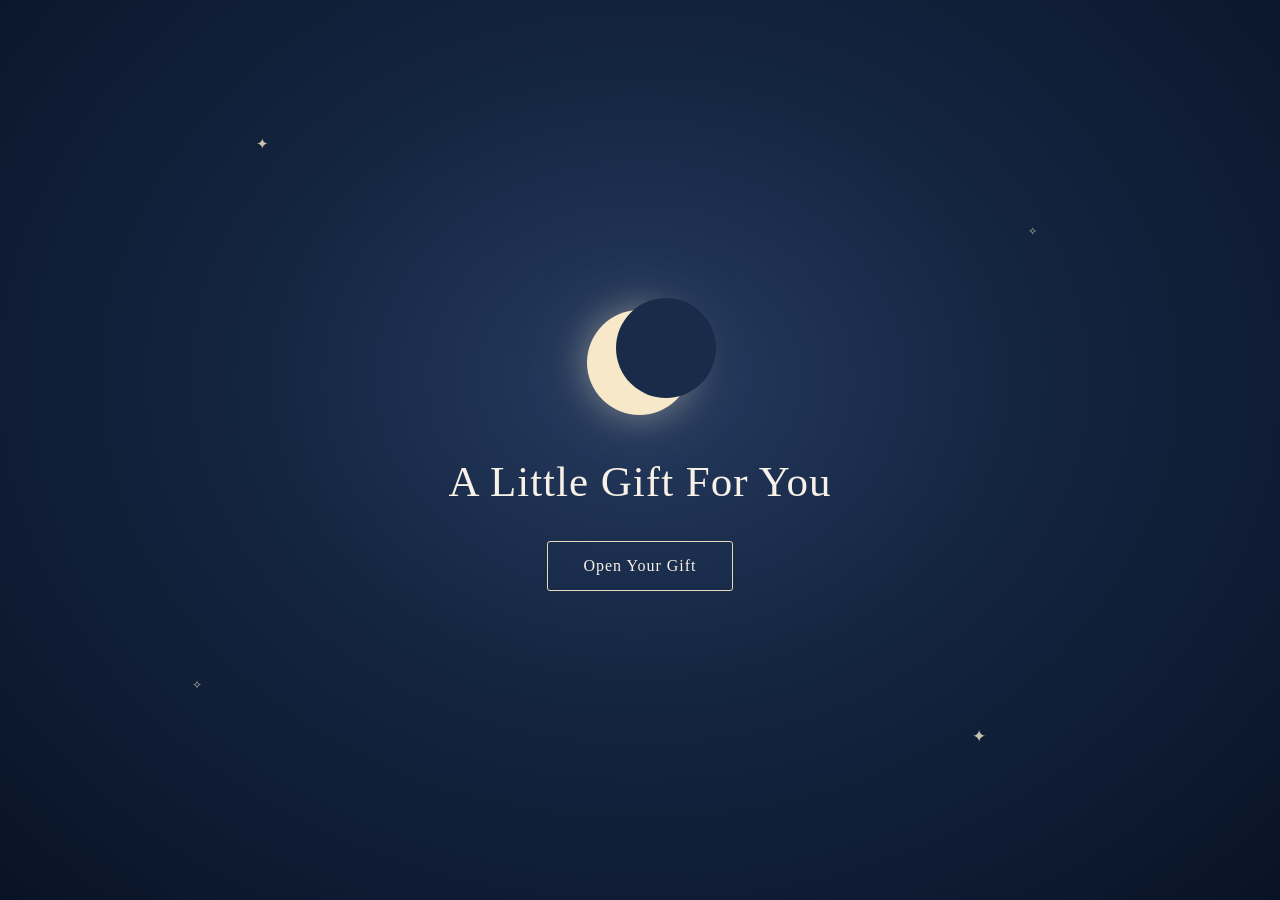
==== index.html @ de9d9d5c "Create index.html" ====
<!DOCTYPE html>
<html lang="en">
<head>
<meta charset="UTF-8">
<meta name="viewport" content="width=device-width, initial-scale=1.0">
<title>A Little Gift</title>

<style>
* {
  box-sizing: border-box;
}

body {
  margin: 0;
  min-height: 100vh;
  display: flex;
  align-items: center;
  justify-content: center;
  overflow: hidden;
  font-family: Georgia, serif;
  color: #f8f1e7;
  background:
    radial-gradient(ellipse at 50% 42%, #263b60 0%, #142541 42%, #091326 100%);
}

.sky {
  position: absolute;
  inset: 0;
  overflow: hidden;
}

.star {
  position: absolute;
  color: #f8eac8;
  opacity: .8;
  animation: glow 3s infinite alternate;
}

.star:nth-child(1) { top: 15%; left: 20%; font-size: 15px; }
.star:nth-child(2) { top: 25%; right: 19%; font-size: 11px; }
.star:nth-child(3) { bottom: 23%; left: 15%; font-size: 12px; }
.star:nth-child(4) { bottom: 17%; right: 23%; font-size: 17px; }

@keyframes glow {
  from { opacity: .3; }
  to { opacity: 1; }
}

.content {
  position: relative;
  z-index: 1;
  text-align: center;
  padding: 30px;
}

.moon {
  width: 105px;
  height: 105px;
  margin: 0 auto 42px;
  border-radius: 50%;
  background: #f6e8c9;
  box-shadow: 0 0 35px #f6e8c966,
              0 0 90px #f6e8c922;
  position: relative;
}

.moon::after {
  content: "";
  position: absolute;
  width: 100px;
  height: 100px;
  border-radius: 50%;
  background: #192b48;
  left: 29px;
  top: -12px;
}

h1 {
  font-size: clamp(30px, 8vw, 43px);
  font-weight: normal;
  letter-spacing: 1px;
  margin: 0 0 35px;
}

a {
  display: inline-block;
  padding: 15px 35px;
  border: 1px solid #e8d9bd;
  border-radius: 3px;
  color: #f8f1e7;
  text-decoration: none;
  font-size: 16px;
  letter-spacing: 1px;
  transition: .3s;
}

a:hover {
  background: #f8f1e7;
  color: #142541;
}

</style>
</head>

<body>

<div class="sky">
  <span class="star">✦</span>
  <span class="star">✧</span>
  <span class="star">✧</span>
  <span class="star">✦</span>
</div>

<main class="content">
  <div class="moon"></div>

  <h1>A Little Gift For You</h1>

  <a href="#" onclick="event.preventDefault(); alert('Your gift is being prepared for you ♡');">
    Open Your Gift
  </a>
</main>

</body>
</html>
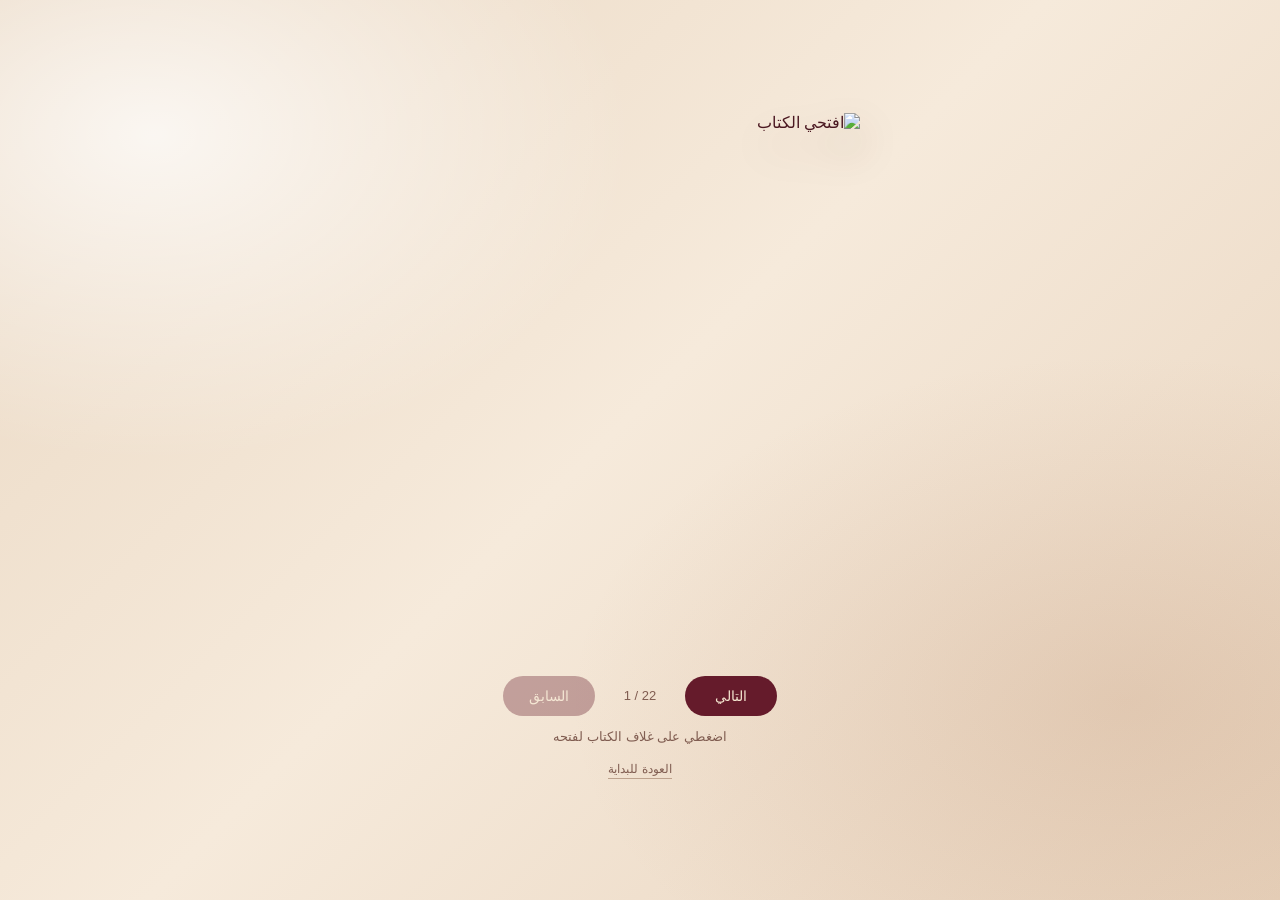
==== commit 7a135f5d: "Add files via upload" ====
--- a/index.html
+++ b/index.html
@@ -1,126 +1,27 @@
-
-<!DOCTYPE html>
-<html lang="en">
+<!doctype html>
+<html lang="ar" dir="rtl">
 <head>
-<meta charset="UTF-8">
-<meta name="viewport" content="width=device-width, initial-scale=1.0">
-<title>A Little Gift</title>
-
-<style>
-* {
-  box-sizing: border-box;
-}
-
-body {
-  margin: 0;
-  min-height: 100vh;
-  display: flex;
-  align-items: center;
-  justify-content: center;
-  overflow: hidden;
-  font-family: Georgia, serif;
-  color: #f8f1e7;
-  background:
-    radial-gradient(ellipse at 50% 42%, #263b60 0%, #142541 42%, #091326 100%);
-}
-
-.sky {
-  position: absolute;
-  inset: 0;
-  overflow: hidden;
-}
-
-.star {
-  position: absolute;
-  color: #f8eac8;
-  opacity: .8;
-  animation: glow 3s infinite alternate;
-}
-
-.star:nth-child(1) { top: 15%; left: 20%; font-size: 15px; }
-.star:nth-child(2) { top: 25%; right: 19%; font-size: 11px; }
-.star:nth-child(3) { bottom: 23%; left: 15%; font-size: 12px; }
-.star:nth-child(4) { bottom: 17%; right: 23%; font-size: 17px; }
-
-@keyframes glow {
-  from { opacity: .3; }
-  to { opacity: 1; }
-}
-
-.content {
-  position: relative;
-  z-index: 1;
-  text-align: center;
-  padding: 30px;
-}
-
-.moon {
-  width: 105px;
-  height: 105px;
-  margin: 0 auto 42px;
-  border-radius: 50%;
-  background: #f6e8c9;
-  box-shadow: 0 0 35px #f6e8c966,
-              0 0 90px #f6e8c922;
-  position: relative;
-}
-
-.moon::after {
-  content: "";
-  position: absolute;
-  width: 100px;
-  height: 100px;
-  border-radius: 50%;
-  background: #192b48;
-  left: 29px;
-  top: -12px;
-}
-
-h1 {
-  font-size: clamp(30px, 8vw, 43px);
-  font-weight: normal;
-  letter-spacing: 1px;
-  margin: 0 0 35px;
-}
-
-a {
-  display: inline-block;
-  padding: 15px 35px;
-  border: 1px solid #e8d9bd;
-  border-radius: 3px;
-  color: #f8f1e7;
-  text-decoration: none;
-  font-size: 16px;
-  letter-spacing: 1px;
-  transition: .3s;
-}
-
-a:hover {
-  background: #f8f1e7;
-  color: #142541;
-}
-
-</style>
+<meta charset="utf-8">
+<meta name="viewport" content="width=device-width,initial-scale=1,viewport-fit=cover">
+<meta name="theme-color" content="#f4e7d4">
+<title>A little more of you</title>
+<link rel="stylesheet" href="style.css">
 </head>
-
 <body>
-
-<div class="sky">
-  <span class="star">✦</span>
-  <span class="star">✧</span>
-  <span class="star">✧</span>
-  <span class="star">✦</span>
-</div>
-
-<main class="content">
-  <div class="moon"></div>
-
-  <h1>A Little Gift For You</h1>
-
-  <a href="#" onclick="event.preventDefault(); alert('Your gift is being prepared for you ♡');">
-    Open Your Gift
-  </a>
+<main class="shell">
+  <div class="book-stage" id="bookStage">
+    <img class="cover" id="cover" src="assets/cover.png" alt="افتحي الكتاب" tabindex="0" role="button">
+    <img class="page" id="currentPage" alt="صفحة من الكتاب">
+    <img class="page" id="incomingPage" alt="">
+  </div>
+  <nav class="controls" aria-label="تقليب صفحات الكتاب">
+    <button id="prev" type="button" disabled>السابق</button>
+    <span class="counter" id="counter" aria-live="polite">1 / 19</span>
+    <button id="next" type="button" disabled>التالي</button>
+  </nav>
+  <p class="hint" id="hint">اضغطي على غلاف الكتاب لفتحه</p>
+  <a class="back" href="../">العودة للبداية</a>
 </main>
-
+<script src="app.js"></script>
 </body>
 </html>
--- a/style.css
+++ b/style.css
@@ -0,0 +1,24 @@
+*{box-sizing:border-box}
+:root{--wine:#651b2b;--cream:#f4e7d4;--gold:#c9a46b;--ink:#4b1821}
+html,body{margin:0;min-height:100%;font-family:Georgia,"Times New Roman",serif}
+body{min-height:100vh;color:var(--ink);background:radial-gradient(ellipse at 12% 15%,rgba(255,255,255,.75),transparent 30%),radial-gradient(ellipse at 88% 78%,rgba(173,119,83,.18),transparent 35%),linear-gradient(135deg,#ead8c3,#f6eadb 48%,#e8d3bd);display:flex;justify-content:center;overflow-x:hidden}
+.shell{width:min(100%,760px);min-height:100vh;padding:20px 12px 28px;display:flex;flex-direction:column;align-items:center;justify-content:center;gap:13px}
+.book-stage{width:min(88vw,440px);aspect-ratio:1229/1536;position:relative;perspective:1800px;filter:drop-shadow(0 20px 20px rgba(59,24,20,.24));touch-action:pan-y}
+.cover,.page{position:absolute;inset:0;width:100%;height:100%;object-fit:contain;backface-visibility:hidden;border-radius:4px}
+.cover{z-index:5;cursor:pointer;transition:transform 1.05s cubic-bezier(.2,.72,.2,1);transform-origin:left center;outline:none}
+.cover:focus-visible{outline:2px solid var(--gold);outline-offset:5px}
+.book-stage.open .cover{transform:rotateY(-105deg);pointer-events:none}
+.page{opacity:0;visibility:hidden;object-fit:contain}
+.page.active{opacity:1;visibility:visible}
+.page.flip-out{animation:flipOut .72s ease-in forwards;transform-origin:left center}
+.page.flip-in{animation:flipIn .72s ease-out both;transform-origin:left center}
+@keyframes flipOut{to{transform:rotateY(-88deg);opacity:.28}}
+@keyframes flipIn{from{transform:rotateY(88deg);opacity:.28}to{transform:rotateY(0);opacity:1}}
+.controls{display:flex;align-items:center;justify-content:center;gap:14px;direction:ltr}
+.controls button{border:1px solid rgba(101,27,43,.28);background:var(--wine);color:#f5e6d0;border-radius:999px;padding:11px 20px;font-size:14px;cursor:pointer;min-width:92px}
+.controls button:disabled{opacity:.35;cursor:default}
+.counter{font:13px Tahoma,Arial,sans-serif;color:#805d51;min-width:62px;text-align:center}
+.hint{font:13px Tahoma,Arial,sans-serif;color:#805d51;text-align:center;min-height:20px;margin:0}
+.back{font:12px Tahoma,Arial,sans-serif;color:#805d51;text-decoration:none;border-bottom:1px solid #bda28d;padding-bottom:2px}
+@media(max-width:480px){.shell{padding:16px 8px 24px;gap:11px}.book-stage{width:min(94vw,390px)}.controls{gap:8px}.controls button{padding:10px 14px;min-width:82px}}
+@media(prefers-reduced-motion:reduce){.cover,.page{transition:none!important}.page.flip-out,.page.flip-in{animation:none!important}}
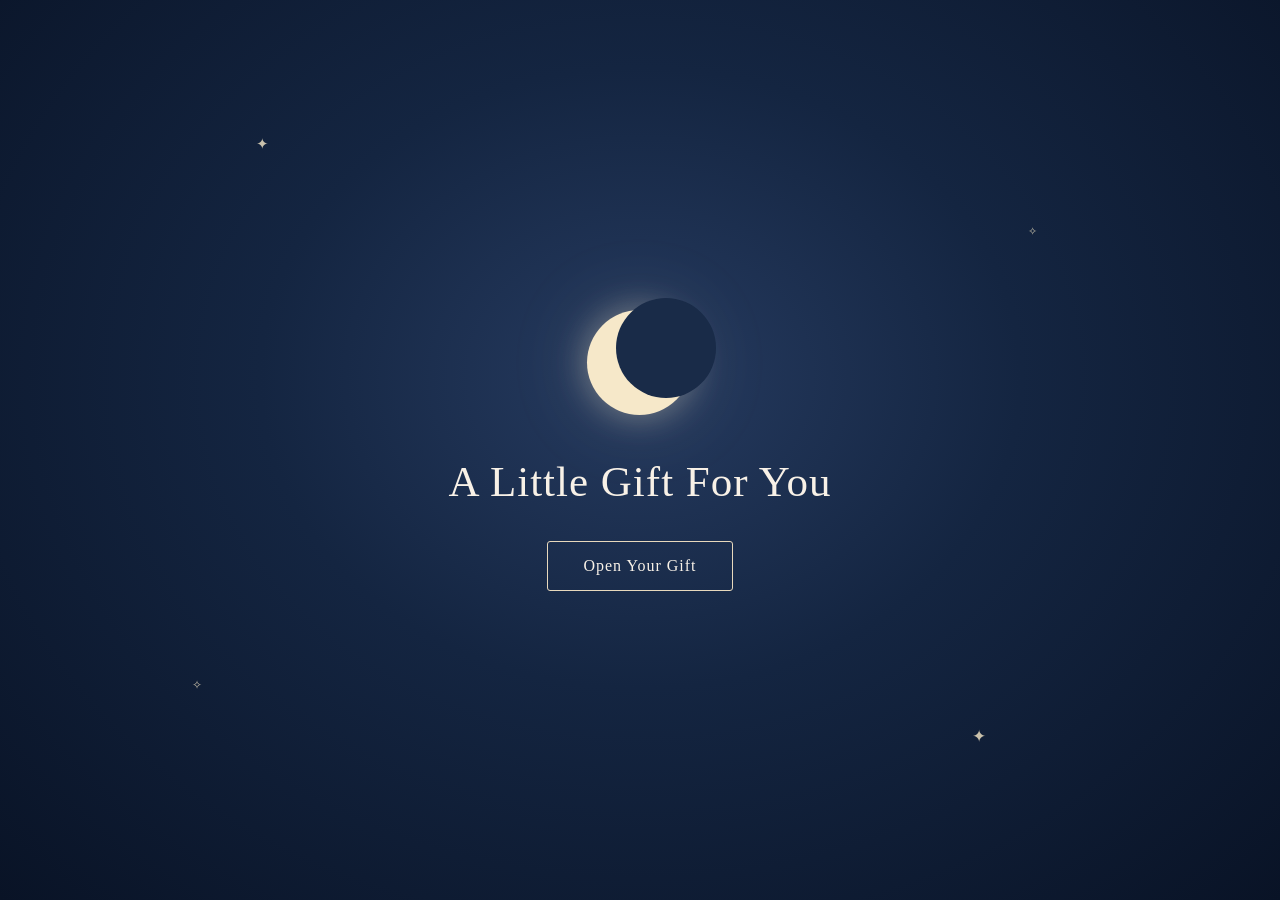
==== commit c62a4165: "Rename index (1).html to index.html" ====
--- a/index.html
+++ b/index.html
@@ -1,27 +1,32 @@
 <!doctype html>
-<html lang="ar" dir="rtl">
+<html lang="en">
 <head>
 <meta charset="utf-8">
-<meta name="viewport" content="width=device-width,initial-scale=1,viewport-fit=cover">
-<meta name="theme-color" content="#f4e7d4">
-<title>A little more of you</title>
-<link rel="stylesheet" href="style.css">
-</head>
-<body>
-<main class="shell">
-  <div class="book-stage" id="bookStage">
-    <img class="cover" id="cover" src="assets/cover.png" alt="افتحي الكتاب" tabindex="0" role="button">
-    <img class="page" id="currentPage" alt="صفحة من الكتاب">
-    <img class="page" id="incomingPage" alt="">
-  </div>
-  <nav class="controls" aria-label="تقليب صفحات الكتاب">
-    <button id="prev" type="button" disabled>السابق</button>
-    <span class="counter" id="counter" aria-live="polite">1 / 19</span>
-    <button id="next" type="button" disabled>التالي</button>
-  </nav>
-  <p class="hint" id="hint">اضغطي على غلاف الكتاب لفتحه</p>
-  <a class="back" href="../">العودة للبداية</a>
-</main>
-<script src="app.js"></script>
-</body>
-</html>
+<meta name="viewport" content="width=device-width,initial-scale=1">
+<meta name="theme-color" content="#101b31">
+<title>A Little Gift For You</title>
+<style>
+*{box-sizing:border-box}
+html,body{margin:0;min-height:100%;font-family:Georgia,serif}
+body{min-height:100vh;display:grid;place-items:center;overflow:hidden;color:#f8f1e7;
+background:radial-gradient(ellipse at 50% 42%,#263b60 0%,#142541 42%,#091326 100%)}
+.sky{position:fixed;inset:0;overflow:hidden;pointer-events:none}
+.star{position:absolute;color:#f8eac8;opacity:.8;animation:glow 3s infinite alternate}
+.star:nth-child(1){top:15%;left:20%;font-size:15px}
+.star:nth-child(2){top:25%;right:19%;font-size:11px}
+.star:nth-child(3){bottom:23%;left:15%;font-size:12px}
+.star:nth-child(4){bottom:17%;right:23%;font-size:17px}
+@keyframes glow{from{opacity:.25}to{opacity:1}}
+.content{position:relative;z-index:1;text-align:center;padding:28px}
+.moon{width:105px;height:105px;margin:0 auto 42px;border-radius:50%;background:#f6e8c9;
+box-shadow:0 0 35px #f6e8c966,0 0 90px #f6e8c922;position:relative}
+.moon:after{content:"";position:absolute;width:100px;height:100px;border-radius:50%;
+background:#192b48;left:29px;top:-12px}
+h1{font-size:clamp(30px,8vw,43px);font-weight:normal;letter-spacing:1px;margin:0 0 35px}
+a{display:inline-block;padding:15px 35px;border:1px solid #e8d9bd;border-radius:3px;
+color:#f8f1e7;text-decoration:none;font-size:16px;letter-spacing:1px;transition:.3s}
+a:hover{background:#f8f1e7;color:#142541}
+</style></head>
+<body><div class="sky"><span class="star">✦</span><span class="star">✧</span><span class="star">✧</span><span class="star">✦</span></div>
+<main class="content"><div class="moon"></div><h1>A Little Gift For You</h1><a href="book/">Open Your Gift</a></main>
+</body></html>
